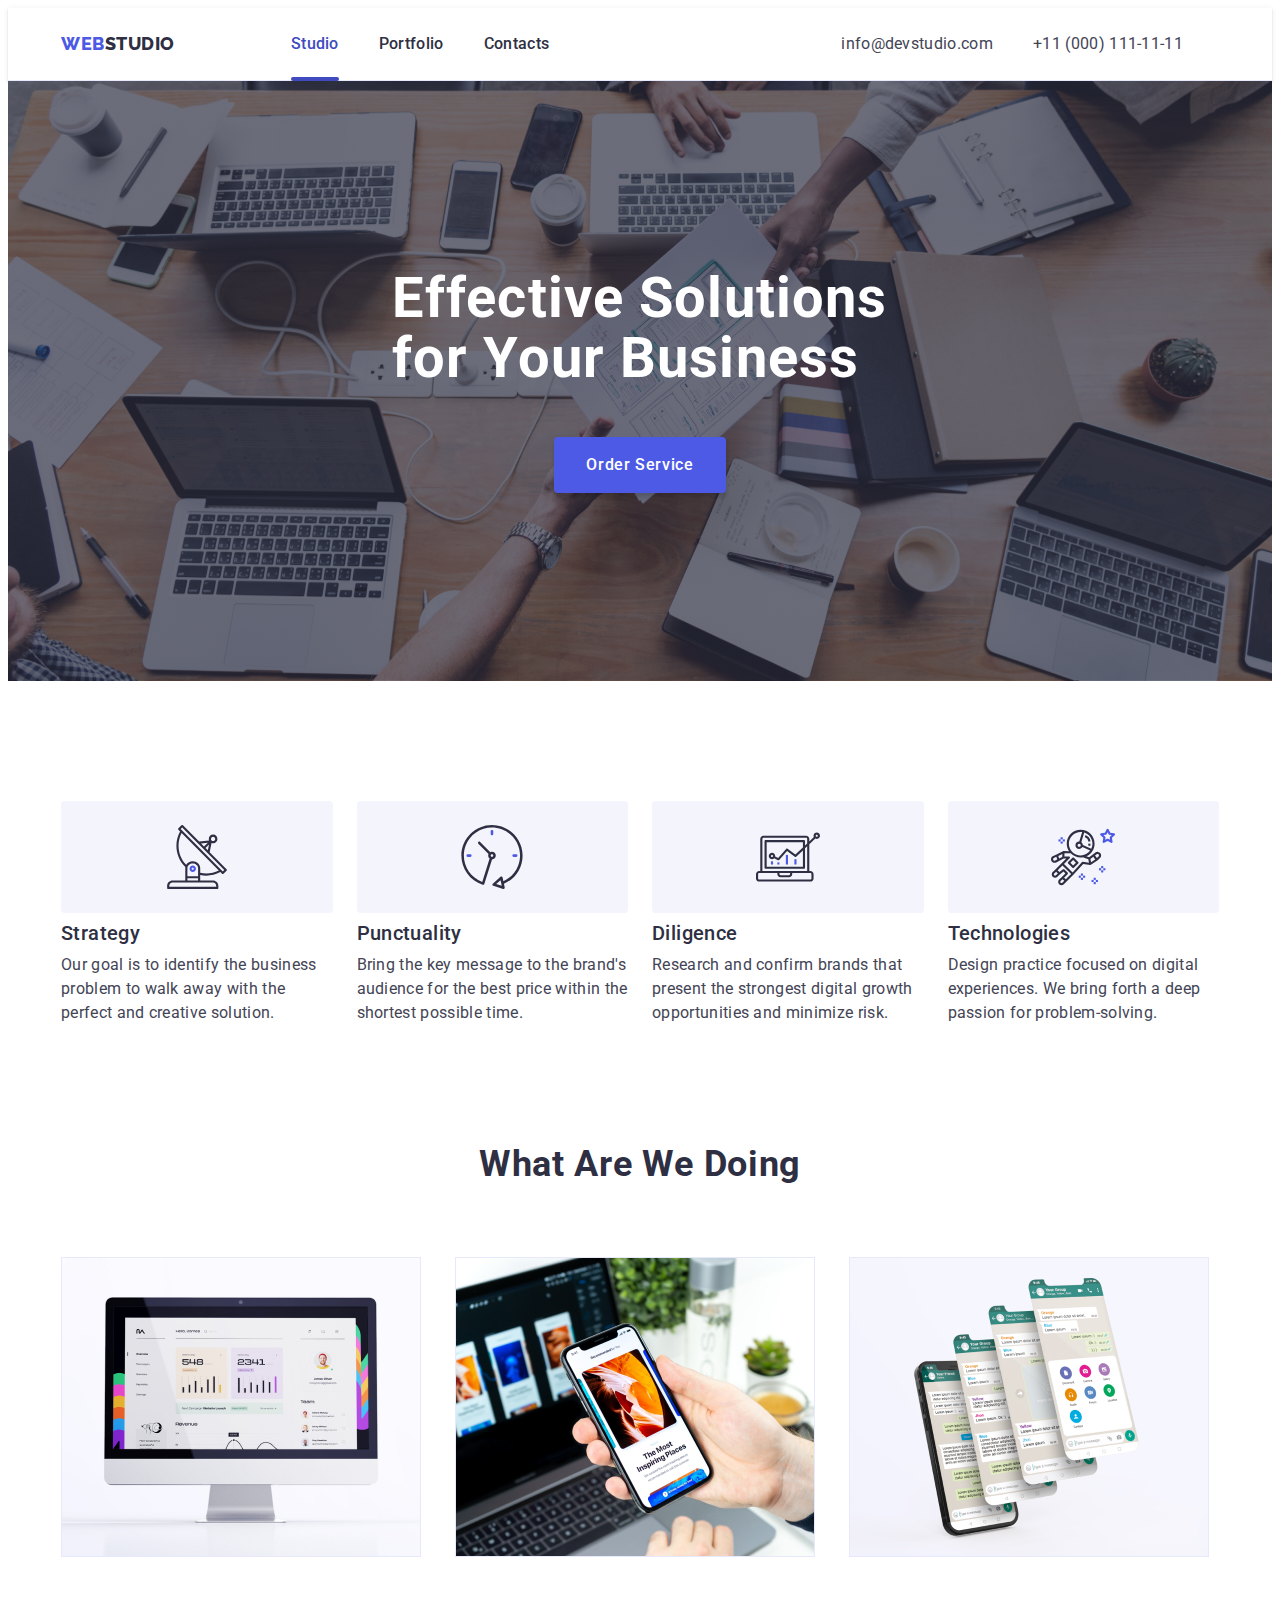
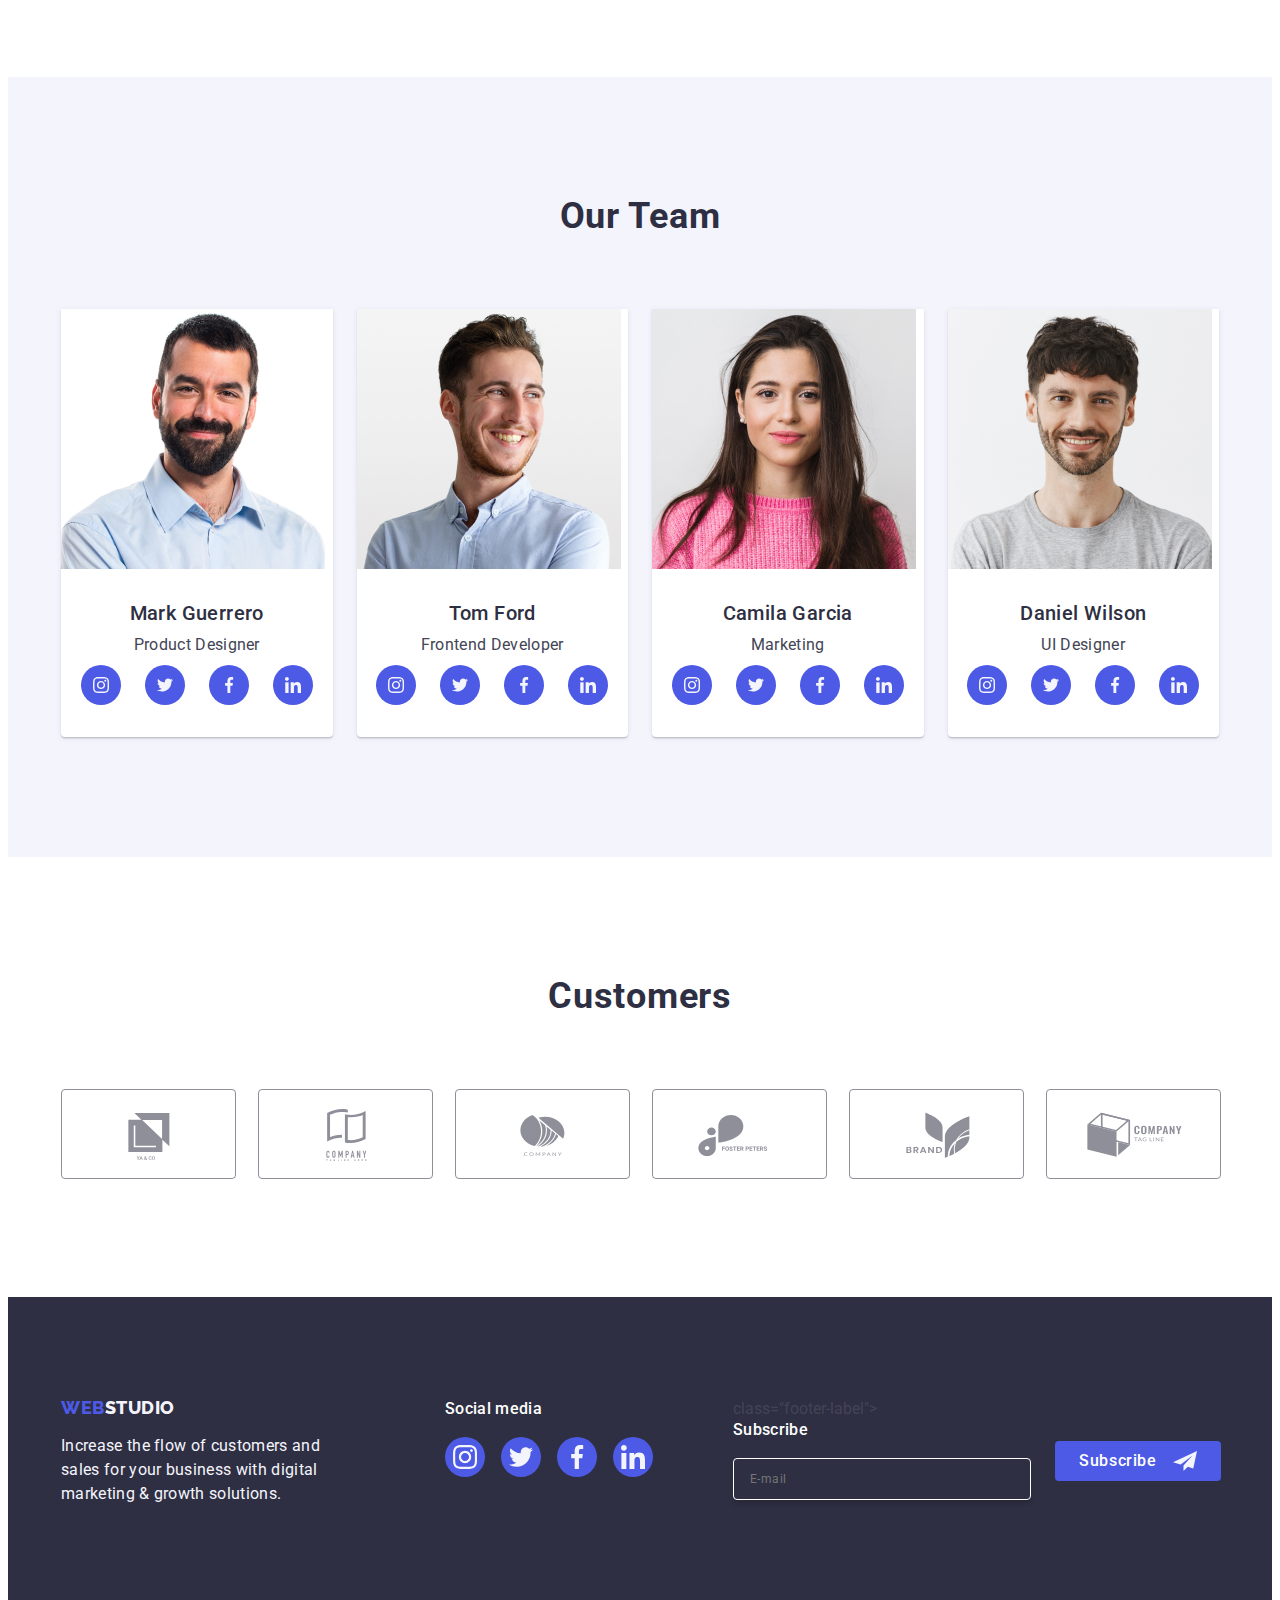
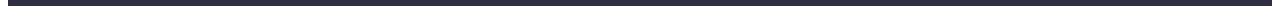
==== index.html @ 1c7cd657 "Update index.html" ====
<!DOCTYPE html>
<html lang="en">

<head>
    <meta charset="UTF-8">
    <meta name="viewport" content="width=device-width, initial-scale=1.0">
    <link rel="preconnect" href="https://fonts.googleapis.com">
    <link rel="preconnect" href="https://fonts.gstatic.com" crossorigin>
    <link
        href="https://fonts.googleapis.com/css2?family=Raleway:wght@800&family=Roboto:wght@400;500;700;900&display=swap"
        rel="stylesheet">
    <link rel="stylesheet" href="https://cdnjs.cloudflare.com/ajax/libs/modern-normalize/2.0.0/modern-normalize.min.css"
        integrity="sha512-4xo8blKMVCiXpTaLzQSLSw3KFOVPWhm/TRtuPVc4WG6kUgjH6J03IBuG7JZPkcWMxJ5huwaBpOpnwYElP/m6wg=="
        crossorigin="anonymous" referrerpolicy="no-referrer" />
    <link rel="stylesheet" href="./css/styles.css">
    <title>WebStudio</title>
</head>

<body>
    <!-- header -->
    <header class="header-border">
        <div class="container main-nav">
            <nav class="main-nav">
                <a href="./index.html" class="logo">Web<span class="span-logo-up">Studio</span>
                </a>
                <!-- list -->
                <ul class="nav-list">
                    <li class="link">
                        <a href="./index.html" class="nav-list-link current ">Studio</a>
                    </li>
                    <li class="link">
                        <a href="./portfolio.html" class="nav-list-link ">Portfolio</a>
                    </li>
                    <li class="link">
                        <a href="" class="nav-list-link ">Contacts</a>
                    </li>
                </ul>
            </nav>
            <address>
                <ul class="contacts-list">
                    <li class="contact">
                        <a href="mailto:info@devstudio.com" class="mail-phone link">info@devstudio.com</a>
                    </li>
                    <li class="contact">
                        <a href="tel:+110001111111" class="mail-phone link">+11 (000) 111-11-11</a>
                    </li>
                </ul>
            </address>
        </div>
    </header>

    <!-- main -->
    <main>
        <!-- Section1 -->
        <section class="section-one">
            <div class="container sec-eff">
                <h1 class="effective">
                    Effective Solutions
                    for Your Business
                </h1>
                <button data-modal-open type="button" class="button_or">Order Service</button>


            </div>
        </section>

        <!-- Section2 -->

        <section class="section features">
            <div class="container">
                <h2 class="visually-hidden">Section2</h2>

                <ul class="list section-list">
                    <li class="item">
                        <!-- Strategy -->
                        <div class="features-icon-container">
                            <svg class="features-icon" width="64" height="64">
                                <use href="./images/icons.svg#icon-antenna"></use>
                            </svg>
                        </div>
                        <h3 class="title">Strategy</h3>
                        <p class="text">Our goal is to identify the business problem to walk away with the perfect and
                            creative solution.
                        </p>
                    </li>
                    <!-- Punctuality -->
                    <li class="item">
                        <div class="features-icon-container">
                            <svg class="features-icon" width="64" height="64">
                                <use href="./images/icons.svg#icon-clock"></use>
                            </svg>
                        </div>
                        <h3 class="title">Punctuality</h3>
                        <p class="text">Bring the key message to the brand's audience for the best price within the
                            shortest
                            possible
                            time.
                        </p>
                    </li>
                    <!-- Diligence -->
                    <li class="item">
                        <div class="features-icon-container">
                            <svg class="features-icon" width="64" height="64">
                                <use href="./images/icons.svg#icon-diagram"></use>
                            </svg>
                        </div>
                        <h3 class="title">Diligence</h3>
                        <p class="text">Research and confirm brands that present the strongest digital growth
                            opportunities
                            and minimize
                            risk.
                        </p>
                    </li>
                    <!-- Technologies -->
                    <li class="item">
                        <div class="features-icon-container">
                            <svg class="features-icon" width="64" height="64">
                                <use href="./images/icons.svg#icon-astronaut"></use>
                            </svg>
                        </div>
                        <h3 class="title">Technologies</h3>
                        <p class="text">Design practice focused on digital experiences. We bring forth a deep passion
                            for
                            problem-solving.
                        </p>
                    </li>
                </ul>
            </div>
        </section>

        <!-- Section3 -->
        <section class="section what-doing">
            <div class="container">
                <h2 class="we-doing">What are we doing</h2>
                <ul class="list sec-three">
                    <li class="img-list">
                        <img src="./images/section2/laptop.jpg" alt="laptop" width="360">
                    </li>
                    <li class="img-list">
                        <img src="./images/section2/mobile-app.jpg" alt="mobile-app" width="360">
                    </li>
                    <li class="img-list">
                        <img src="./images/section2/mobile-style.jpg" alt="phone" width="360">
                    </li>
                </ul>
            </div>
        </section>

        <!-- Our Team -->
        <section class="our-team">
            <div class="container">
                <h2 class="we-doing">Our Team</h2>
                <!-- Mark card -->
                <ul class="list our">
                    <li class="floor">
                        <img src="./images/section3/Mark.jpg" alt="Mark" width="264">
                        <div class="card-content">
                            <h3 class="title">Mark Guerrero</h3>
                            <p class="text">Product Designer</p>
                            <ul class="section-team-svg">
                                <li class="section-team-items">
                                    <a href="" class="section-team-link">
                                        <svg class="section-team-icon" width="16" height="16">
                                            <use href="./images/icons.svg#icon-instagram"></use>
                                        </svg>
                                    </a>

                                </li>
                                <li class="section-team-items">
                                    <a href="" class="section-team-link">
                                        <svg class="section-team-icon" width="16" height="16">
                                            <use href="./images/icons.svg#icon-twitter"></use>
                                        </svg>
                                    </a>
                                </li>
                                <li class="section-team-items">
                                    <a href="" class="section-team-link">
                                        <svg class="section-team-icon" width="16" height="16">
                                            <use href="./images/icons.svg#icon-facebook"></use>
                                        </svg>
                                    </a>
                                </li>
                                <li class="section-team-items">
                                    <a href="" class="section-team-link">
                                        <svg class="section-team-icon" width="16" height="16">
                                            <use href="./images/icons.svg#icon-linkedin"></use>
                                        </svg>
                                    </a>
                                </li>
                            </ul>
                        </div>
                    </li>
                    <!-- Tom card -->
                    <li class="floor">
                        <img src="./images/section3/Tom.jpg" alt="Tom" width="264">
                        <div class="card-content">
                            <h3 class="title">Tom Ford</h3>
                            <p class="text">Frontend Developer</p>
                            <ul class="section-team-svg">
                                <li class="section-team-items">
                                    <a href="" class="section-team-link">
                                        <svg class="section-team-icon" width="16" height="16">
                                            <use href="./images/icons.svg#icon-instagram"></use>
                                        </svg></a>
                                </li>
                                <li class="section-team-items">
                                    <a href="" class="section-team-link">
                                        <svg class="section-team-icon" width="16" height="16">
                                            <use href="./images/icons.svg#icon-twitter"></use>
                                        </svg></a>
                                </li>
                                <li class="section-team-items">
                                    <a href="" class="section-team-link">
                                        <svg class="section-team-icon" width="16" height="16">
                                            <use href="./images/icons.svg#icon-facebook"></use>
                                        </svg></a>
                                </li>
                                <li class="section-team-items">
                                    <a href="" class="section-team-link">
                                        <svg class="section-team-icon" width="16" height="16">
                                            <use href="./images/icons.svg#icon-linkedin"></use>
                                        </svg></a>
                                </li>
                            </ul>
                        </div>
                    </li>
                    <!-- Camila card -->
                    <li class="floor">
                        <img src="./images/section3/Camila.jpg" alt="Camila" width="264">
                        <div class="card-content">
                            <h3 class="title">Camila Garcia</h3>
                            <p class="text">Marketing</p>
                            <ul class="section-team-svg">
                                <li class="section-team-items">
                                    <a href="" class="section-team-link">
                                        <svg class="section-team-icon" width="16" height="16">
                                            <use href="./images/icons.svg#icon-instagram"></use>
                                        </svg></a>
                                </li>
                                <li class="section-team-items">
                                    <a href="" class="section-team-link">
                                        <svg class="section-team-icon" width="16" height="16">
                                            <use href="./images/icons.svg#icon-twitter"></use>
                                        </svg></a>
                                </li>
                                <li class="section-team-items">
                                    <a href="" class="section-team-link">
                                        <svg class="section-team-icon" width="16" height="16">
                                            <use href="./images/icons.svg#icon-facebook"></use>
                                        </svg></a>
                                </li>
                                <li class="section-team-items">
                                    <a href="" class="section-team-link">
                                        <svg class="section-team-icon" width="16" height="16">
                                            <use href="./images/icons.svg#icon-linkedin"></use>
                                        </svg></a>
                                </li>
                            </ul>
                        </div>
                    </li>
                    <!-- Daniel card -->
                    <li class="floor">
                        <img src="./images/section3/Daniel.jpg" alt="Daniel" width="264">
                        <div class="card-content">
                            <h3 class="title">Daniel Wilson</h3>
                            <p class="text">UI Designer</p>
                            <ul class="section-team-svg">
                                <li class="section-team-items">
                                    <a href="" class="section-team-link">
                                        <svg class="section-team-icon" width="16" height="16">
                                            <use href="./images/icons.svg#icon-instagram"></use>
                                        </svg></a>
                                </li>
                                <li class="section-team-items">
                                    <a href="" class="section-team-link">
                                        <svg class="section-team-icon" width="16" height="16">
                                            <use href="./images/icons.svg#icon-twitter"></use>
                                        </svg></a>
                                </li>
                                <li class="section-team-items">
                                    <a href="" class="section-team-link">
                                        <svg class="section-team-icon" width="16" height="16">
                                            <use href="./images/icons.svg#icon-facebook"></use>
                                        </svg></a>
                                </li>
                                <li class="section-team-items">
                                    <a href="" class="section-team-link">
                                        <svg class="section-team-icon" width="16" height="16">
                                            <use href="./images/icons.svg#icon-linkedin"></use>
                                        </svg></a>
                                </li>
                            </ul>
                        </div>
                    </li>
                </ul>

            </div>
        </section>

        <!-- Customers -->
        <section class="customers">
            <div class="container custome">
                <h2 class="title-customers">Customers</h2>
                <ul class="customers-list">
                    <li class="customers-item">
                        <a href="" class="customers-link">
                            <svg class="customers-icon" width="104" height="56">
                                <use href="./images/icons.svg#icon-logo"></use>
                            </svg></a>
                    </li>
                    <li class="customers-item">
                        <a href="" class="customers-link">
                            <svg class="customers-icon" width="104" height="56">
                                <use href="./images/icons.svg#icon-logo-2"></use>
                            </svg></a>
                    </li>
                    <li class="customers-item">
                        <a href="" class="customers-link">
                            <svg class="customers-icon" width="104" height="56">
                                <use href="./images/icons.svg#icon-logo-3"></use>
                            </svg></a>
                    </li>
                    <li class="customers-item">
                        <a href="" class="customers-link">
                            <svg class="customers-icon" width="104" height="56">
                                <use href="./images/icons.svg#icon-logo-4"></use>
                            </svg></a>
                    </li>
                    <li class="customers-item">
                        <a href="" class="customers-link">
                            <svg class="customers-icon" width="104" height="56">
                                <use href="./images/icons.svg#icon-logo-5"></use>
                            </svg></a>
                    </li>
                    <li class="customers-item">
                        <a href="" class="customers-link">
                            <svg class="customers-icon" width="104" height="56">
                                <use href="./images/icons.svg#icon-logo-6"></use>
                            </svg></a>
                    </li>
                </ul>
            </div>

        </section>

    </main>

    <!-- Footer -->
    <footer class="footer-side">
        <div class="footer-container container">
            <div class="footer-list">
                <a href="./index.html" class="logo foot">Web<span class="span-logo-down">Studio</span>
                </a>
                <p class="down">Increase the flow of customers and sales for your business with digital marketing &
                    growth
                    solutions.</p>
            </div>


            <div class="social-media">
                <p class="footer-media-p">Social media</p>
                <ul class="section-media-svg">
                    <li class="section-team-items">
                        <a href="" class="section-team-link footr">
                            <svg class="section-team-icon" width="24" height="24">
                                <use href="./images/icons.svg#icon-instagram"></use>
                            </svg>
                        </a>

                    </li>
                    <li class="section-team-items">
                        <a href="" class="section-team-link footr">
                            <svg class="section-team-icon" width="24" height="24">
                                <use href="./images/icons.svg#icon-twitter"></use>
                            </svg>
                        </a>
                    </li>
                    <li class="section-team-items">
                        <a href="" class="section-team-link footr">
                            <svg class="section-team-icon" width="24" height="24">
                                <use href="./images/icons.svg#icon-facebook"></use>
                            </svg>
                        </a>
                    </li>
                    <li class="section-team-items">
                        <a href="" class="section-team-link footr">
                            <svg class="section-team-icon" width="24" height="24">
                                <use href="./images/icons.svg#icon-linkedin"></use>
                            </svg>
                        </a>
                    </li>
                </ul>

            </div>
            <div>
                <form class="footer-form">
                    <div> class="footer-label">
                        <p class="footer-media-p">Subscribe</p>
                        <input class="footer-input" type="text" name="subscribe" placeholder="E-mail" />
                    </div>
                    <button class="button-sub" type="submit">Subscribe
                        <svg class="section-team-icon" width="24" height="24">
                            <use href="./images/icons.svg#icon-telegram"></use>
                        </svg>
                    </button>
                </form>
            </div>
        </div>
    </footer>
    <!-- modal window -->
    <div class="backdrop is-hidden modal" data-modal>

       
            <button type="button" class="modal-close-btn" data-modal-close>
                <svg class="close-icon" width="8" height="8">
                    <use href="./images/icons.svg#icon-close-black"></use>
                </svg>
            </button>
            <p class="modal-title">Leave your contacts and we will call you back</p>
            <form>
                <!-- name row -->
                <div class="modal-label">
                    <label for="user-name" class="modal-text">Name</label>
                    <div class="modal-row">
                        <input id="user-name" type="text" name="user-name" class="form-input" />
                        <svg class="modal-svg" width="18" height="24">
                            <use href="./images/icons.svg#icon-person-black"></use>
                        </svg>
                    </div>
                </div>
<!-- phone row -->
                <div class="modal-label">
                    <label for="user-name" class="modal-text">Phone</label>
                    <div class="modal-row">
                        <input type="text" name="user-name" class="form-input" />
                        <svg class="modal-svg" width="18" height="24">
                            <use href="./images/icons.svg#icon-phone-black"></use>
                        </svg>
                    </div>
                </div>
<!-- email row -->
                <div class="modal-label">
                    <label for="user-name" class="modal-text">Email</label>
                    <div class="modal-row">
                        <input type="text" name="user-name" class="form-input" />
                        <svg class="modal-svg" width="18" height="24">
                            <use href="./images/icons.svg#icon-email-black"></use>
                        </svg>
                    </div>
                </div>
<!-- textarea -->
                <div class="modal-label-textare">
                    <label for="user-comment" class="modal-text">Comments</label>
                    <textarea id="user-comment" class="textarea-form " name="user-comment" rows="6"
                        placeholder="Text input"></textarea>
                </div>
<!-- checkbox -->
                <div class="form-checkbox">
                    <input type="checkbox" class="visually-hidden" name="user-privacy" value="true"
                        id="user-privacy">
                    <label for="user-privacy" class="form-label">
                        I accept the terms and conditions of the
                        <span class="modal-licence-accent">
                            <svg class="modal-svg-check" width="10" height="8">
                                <use href="./images/icons.svg#icon-checkbox"></use>
                            </svg>
                        </span>
                        <a href="" class="privacy-link">Privacy Policy</a>
                    </label>
                </div>
                <button type="submit" class="button_or modal-send">Send</button>
            </form>

            <!-- here was /form -->

        
    </div>

    <script src="./js/modal.js"></script>
</body>

</html>
---- css/styles.css ----
:root {
  --navyblue: #2e2f42;
  --slate: #434455;
  --ocean: #404bbf;
  --iris: #4d5ae5;
  --white: #ffffff;
  --cloud: #f4f4fd;
  --border: #e7e9fc;
  --link: #8e8f99;
  --dairy: #fcfcfc;
}

h1,
h2,
h3,
h4,
h5,
h6,
p {
  margin: 0;
}

ul {
  list-style-type: none;
  margin: 0;
  padding: 0;
}

.visually-hidden {
  position: absolute;
  width: 1px;
  height: 1px;
  margin: -1px;
  border: 0;
  padding: 0;
  white-space: nowrap;
  clip-path: inset(100%);
  clip: rect(0 0 0 0);
  overflow: hidden;
}
img {
  display: block;
  max-width: 100%;
  height: auto;
}

.container {
  max-width: 1158px;
  margin: 0 auto;
  padding: 0 15px;
}

body {
  font-family: 'Roboto', sans-serif;
  color: #2e2f42;
  color: #434455;
  background-color: var(--white);
}

/* header */
.header-border {
  border-bottom: 1px solid #e7e9fc;
  box-shadow: 0px 2px 1px rgba(46, 47, 66, 0.08), 0px 1px 1px rgba(46, 47, 66, 0.16),
    0px 1px 6px rgba(46, 47, 66, 0.08);
}
.main-nav {
  display: flex;
  align-items: center;
  gap: 40px;
}
/* Logo */
.logo {
  font-family: 'Raleway', sans-serif;
  font-weight: 800;
  font-size: 18px;
  line-height: 1.17;
  letter-spacing: 0.03em;
  text-transform: uppercase;
  color: var(--iris, #4d5ae5);
  text-decoration: none;
  margin-right: 76px;
  transition: color 250ms cubic-bezier(0.4, 0, 0.2, 1);
}
.span-logo-up {
  color: var(--navyblue);
}

/* header navigation */
.nav-list-link-current {
  color: var(--ocean);
}
.current {
  position: relative;
  color: var(--ocean);
  transition: color 250ms cubic-bezier(0.4, 0, 0.2, 1);
}
.current::after {
  position: absolute;
  display: block;
  width: 100%;
  height: 4px;
  content: '';
  background-color: var(--ocean);
  margin-top: 20px;
  bottom: -1px;
  border-radius: 2px;
}
.nav-list {
  display: flex;
  gap: 40px;
  margin-right: 0;
}
.list {
  list-style: none;
}
.link {
  text-decoration: none;
}
.nav-list-link {
  display: block;
  color: var(--navyblue);
  padding-top: 24px;
  padding-bottom: 24px;
  font-weight: 500;
  font-size: 16px;
  line-height: 1.5;
  letter-spacing: 0.02em;
  text-decoration: none;
}
.nav-list-link::before {
  background-color: var(--ocean);
}
.nav-list-link:hover,
.nav-list-link:focus {
  color: var(--ocean);
}
.nav-list-link.current {
  color: var(--ocean);
}
/* header contacts */

.contacts-list {
  font-style: normal;
  display: flex;
  gap: 40px;
  margin-left: 252px;
}

.mail-phone {
  display: block;
  padding: 24px 0;
  font-size: 16px;
  line-height: 1.5;
  letter-spacing: 0.02em;
  color: var(--slate);
  text-decoration: none;
  transition: color 250ms cubic-bezier(0.4, 0, 0.2, 1);
}

.mail-phone:hover,
.mail-phone:focus {
  color: var(--ocean);
}

/* section 1 */
.section-one {
  background-color: var(--navyblue);
  background-image: linear-gradient(rgba(46, 47, 66, 0.7), rgba(46, 47, 66, 0.7)),
    url(../images/background-image.jpg);
  background-size: cover;
  padding: 188px 0;
  max-width: 1440px;
  background-repeat: no-repeat;
  background-position: center;
  margin: 0 auto;
}

.effective {
  font-size: 56px;
  line-height: 1.07;
  letter-spacing: 0.02em;
  color: var(--white);
  max-width: 496px;
  margin: 0 auto 48px;
}
.button_or {
  background-color: #4d5ae5;
  font-family: 'Roboto', sans-serif;
  font-weight: 500;
  font-size: 16px;
  line-height: 1.5;
  letter-spacing: 0.04em;
  color: #ffffff;
  cursor: pointer;
  display: block;
  padding: 16px 32px;
  margin: 0 auto;
  align-items: flex-start;
  gap: 10px;
  min-width: 169px;
  height: 56px;
  border: none;
  text-align: center;
  border-radius: 4px;
  background: var(--iris, #4d5ae5);
  box-shadow: 0px 4px 4px 0px rgba(0, 0, 0, 0.15);
  transition: background-color 250ms cubic-bezier(0.4, 0, 0.2, 1);
}
.button_or:hover,
.button_or:focus {
  background-color: #404bbf;
}

/* section 2 */
.features-icon-container {
  display: flex;
  align-items: center;
  justify-content: center;
  height: 112px;
  background-color: #f4f4fd;
  border-radius: 4px;
  margin-bottom: 8px;
}
.section.features {
  padding: 120px 0;
}

.section-list {
  display: flex;
}

.section-list .item {
  width: calc((100% - 72px) / 4);
}

.section-list .item:not(:last-child) {
  margin-right: 24px;
}

.title {
  margin-bottom: 8px;

  color: var(--navyblue);
  font-size: 20px;
  font-weight: 500;
  line-height: 1.2;
  letter-spacing: 0.02em;
}

.text {
  color: var(--slate);
  font-size: 16px;
  line-height: 1.5;
  letter-spacing: 0.02em;
}

/* section 3 */
.what-doing {
  padding-bottom: 120px;
}

.we-doing {
  font-size: 36px;
  line-height: 1.11;
  text-align: center;
  letter-spacing: 0.02em;
  text-transform: capitalize;
  color: var(--navyblue);
  margin-bottom: 72px;
}

.sec-three {
  display: flex;
  gap: 24px;
}

.img-list {
  display: inline-flex;
  flex-direction: column;
  align-items: flex-start;
  width: calc((100% - 48px) / 3);
}

/* section 4 */
.our-team {
  background: var(--cloud, #f4f4fd);
  padding: 120px 0;
}
.card-content {
  padding: 32px 0;
}
.card-content .title {
  text-align: center;
}
.card-content .text {
  text-align: center;
}

.floor {
  width: calc((100% - 72px) / 4);
  border-radius: 0px 0px 4px 4px;
  background: var(--white, #fff);
  box-shadow: 0px 2px 1px 0px rgba(46, 47, 66, 0.08), 0px 1px 1px 0px rgba(46, 47, 66, 0.16),
    0px 1px 6px 0px rgba(46, 47, 66, 0.08);
}

.our {
  display: flex;
  gap: 24px;
}

.section-team-svg {
  display: flex;
  justify-content: center;
  gap: 24px;
  margin-top: 8px;
}
.section-team-items {
  width: 40px;
  height: 40px;
}
.section-team-link {
  width: 100%;
  height: 100%;
  background-color: var(--iris);
  border-radius: 50%;
  display: flex;
  align-items: center;
  justify-content: center;
  transition: background-color 250ms cubic-bezier(0.4, 0, 0.2, 1);
}
.section-team-link:hover,
.section-team-link:focus {
  background-color: var(--ocean);
}
.section-team-icon {
  fill: var(--cloud);
}

/* Customers */

.customers {
  padding: 120px 0;
}

.title-customers {
  font-size: 36px;
  line-height: 1.11;
  text-align: center;
  letter-spacing: 0.02em;
  text-transform: capitalize;
  color: var(--navyblue);
  margin-bottom: 72px;
}

.customers-list {
  display: flex;
  gap: 24px;
}

.customers-item {
  width: calc((100% - 120px) / 6);
  height: 88px;
}

.customers-icon {
  fill: currentColor;
}
.customers-link {
  width: 100%;
  height: 100%;
  border: 1px solid #8e8f99;
  border-radius: 4px;
  display: flex;
  align-items: center;
  justify-content: center;
  color: var(--link);
  transition: border-color 250ms cubic-bezier(0.4, 0, 0.2, 1),
    color 250ms cubic-bezier(0.4, 0, 0.2, 1);
}
.customers-link:hover,
.customers-link:focus {
  border-color: var(--ocean);
  color: var(--ocean);
}

/* footer */
.footer-side {
  display: flex;
  background-color: var(--navyblue);
  padding: 100px 0;
}
.footer-list {
  margin-right: 120px;
}
.footer-container {
  display: flex;
  align-items: baseline;
  max-width: 1158px;
  margin: 0 auto;
  padding: 0 15px;
}
.logo.foot {
  display: inline-block;
  margin-bottom: 16px;
}
.span-logo-down {
  color: var(--cloud);
}
.down {
  width: 264px;
  color: var(--cloud);
  line-height: 1.5;
  letter-spacing: 0.02em;
}
.text-media {
  width: 264px;
  color: var(--cloud);
  line-height: 1.5;
  letter-spacing: 0.02em;
  display: flex;
}
.footer-media-p {
  font-weight: 500;
  font-size: 16px;
  line-height: 1.5;
  letter-spacing: 0.02em;
  color: var(--white);
  margin-bottom: 16px;
}

.section-media-svg {
  display: flex;
  gap: 16px;
}
.section-team-link.footr:hover,
.section-team-link.footr:focus {
  background-color: #31d0aa;
}
/* Footer form */
.footer-form {
  display: flex;
  margin-left: 80px;
}
.footer-label {
  display: flex;
  flex-direction: column;
}
.button-sub {
  display: flex;
  padding: 8px 24px;
  align-items: center;
  color: var(--white, #fff);
  text-align: center;
  font-family: Roboto;
  font-size: 16px;
  font-weight: 500;
  line-height: 24px; /* 150% */
  letter-spacing: 0.64px;
  border-radius: 4px;
  background: var(--iris, #4d5ae5);
  gap: 16px;
  height: max-content;
  border: none;
  margin-left: 24px;
  margin-top: 42px;
  cursor: pointer;
}

.footer-input {
  background-color: var(--navyblue);
  outline: none;
  padding: 8px 16px;
  color: var(--white, #fff);
  font-family: Roboto;
  font-size: 12px;
  font-style: normal;
  font-weight: 400;
  line-height: 24px; /* 200% */
  letter-spacing: 0.48px;
  border-radius: 4px;
  border: 1px solid var(--white, #fff);
  box-shadow: 0px 4px 4px 0px rgba(0, 0, 0, 0.15);
  width: 264px;
}

/* porfolio */
/* main */
.tabble {
  padding-top: 96px;
  padding-bottom: 120px;
}
.list.tabb-but {
  display: flex;
  justify-content: center;
  gap: 24px;
  margin-bottom: 72px;
}
.button-all {
  font-family: 'Roboto', sans-serif;
  font-weight: 500;
  font-size: 16px;
  line-height: 1.5;
  letter-spacing: 0.04em;
  color: var(--iris);
  background-color: var(--cloud);
  cursor: pointer;
  padding: 12px 24px;
  border: 1px solid #e7e9fc;
  border-radius: 4px;
  transition: color 250ms cubic-bezier(0.4, 0, 0.2, 1),
    background-color 250ms cubic-bezier(0.4, 0, 0.2, 1),
    border-color 250ms cubic-bezier(0.4, 0, 0.2, 1), box-shadow 250ms cubic-bezier(0.4, 0, 0.2, 1);
}
.button-all:hover,
.button-all:focus {
  color: var(--white);
  background-color: var(--ocean);
  border: 1px solid transparent;
  box-shadow: 0px 3px 1px rgba(0, 0, 0, 0.1), 0px 2px 1px rgba(0, 0, 0, 0.08),
    0px 2px 2px rgba(0, 0, 0, 0.12);
}
.link.link-portfolio {
  display: block;
  transition: box-shadow 250ms cubic-bezier(0.4, 0, 0.2, 1);
}
.link-portfolio:hover,
.link-portfolio:focus {
  box-shadow: 0px 1px 6px rgba(46, 47, 66, 0.08), 0px 1px 1px rgba(46, 47, 66, 0.16),
    0px 2px 1px rgba(46, 47, 66, 0.08);
  transform: translateY(0%);
}
.list.tabl-card {
  display: flex;
  flex-wrap: wrap;
  column-gap: 24px;
  row-gap: 48px;
}

.li-card {
  width: calc((100% - 48px) / 3);
}
.visual-box {
  position: relative;
  overflow: hidden;
}
.hidden-box {
  position: absolute;
  top: 0;
  left: 0;
  width: 100%;
  height: 100%;
  background-color: #4d5ae5;
  font-size: 16px;
  line-height: 1.5;
  letter-spacing: 0.02em;
  padding: 40px 32px;
  color: var(--cloud);
  transform: translatey(100%);
  transition: transform 250ms cubic-bezier(0.4, 0, 0.2, 1);
}

.hiddens-text:hover {
  transform: translatey(0);
}
.visual-box:hover .hidden-box {
  transform: translatey(0);
}
.ins-inf {
  padding: 32px 16px;
  border: 1px solid #e7e9fc;
  border-top: none;
}

/* Modal */

/* Modal Form */
.modal-title {
  color: var(--navyblue, #2e2f42);
  text-align: center;
  font-family: Roboto;
  font-size: 16px;
  font-weight: 500;
  line-height: 1.5; /* 150% */
  letter-spacing: 0.02em;
  margin-bottom: 16px;
}
.modal-label {
  margin-bottom: 8px;
}
.modal-text {
  display: block;
  color: var(--lightslate, #8e8f99);
  font-family: Roboto;
  font-size: 12px;
  font-weight: 400;
  line-height: 1.17; /* 116.667% */
  letter-spacing: 0.04em;
  margin-bottom: 4px;
}
.modal-row {
  position: relative;
}

.form-input {
  width: 100%;
  height: 40px;
  border: 1px solid rgba(46, 47, 66, 0.4);
  border-radius: 4px;
  background-color: transparent;
  padding-left: 38px;
  outline: transparent;
  transition: border-color 250ms cubic-bezier(0.4, 0, 0.2, 1);
}

.form-input:focus {
  outline: none;
  border-color: #4d5ae5;
}
.modal-svg {
  position: absolute;
  left: 16px;
  top: 50%;
  transform: translateY(-50%);
  transition: fill 250ms cubic-bezier(0.4, 0, 0.2, 1);
  fill: currentColor;
}
.modal-svg:focus {
  fill: #4d5ae5;
}

.modal-label-textare {
  margin-bottom: 16px;
}

.textarea-form {
  width: 100%;
  height: 120px;
  font-size: 12px;
  line-height: 1.17;
  letter-spacing: 0.04em;
  color: rgba(46, 47, 66, 0.4);
  border: 1px solid rgba(46, 47, 66, 0.4);
  border-radius: 4px;
  background-color: transparent;
  padding: 8px 16px;
  outline: transparent;
  resize: none;
  transition: border-color 250ms cubic-bezier(0.4, 0, 0.2, 1);
}
.textarea-form:focus {
  border-color: #4d5ae5;
}

.form-checkbox {
  margin-bottom: 24px;
}
.form-label {
  font-size: 12px;
  line-height: 1.17;
  letter-spacing: 0.04em;
  color: var(--link);
}
.modal-svg-check {

}

.modal-licence-accent {
  width: 16px;
  height: 16px;
  border: 1px solid rgba(46, 47, 66, 0.4);
  border-radius: 2px;
  transition: background-color 250ms cubic-bezier(0.4, 0, 0.2, 1),
    border 250ms cubic-bezier(0.4, 0, 0.2, 1), fill 250ms cubic-bezier(0.4, 0, 0.2, 1);
  display: inline-flex;
  align-items: center;
  justify-content: center;
  fill: transparent;
}
.form-input.checkbox:checked .modal-licence-accent {
  background-color: var(--ocean);
  border: none;
  fill: var(--cloud);
}
.privacy-link {
  color: var(--iris);
}

/* Modal from hw4 */
.backdrop {
  position: fixed;
  width: 100%;
  height: 100%;
  background-color: rgba(46, 47, 66, 0.4);
  top: 0;
  transition: opacity 250ms cubic-bezier(0.4, 0, 0.2, 1),
    visibility 250ms cubic-bezier(0.4, 0, 0.2, 1);
}

.modal {
  position: absolute;
  top: 50%;
  left: 50%;
  transform: translate(-50%, -50%) scale(1);
  width: 408px;
  min-height: 584px;
  background-color: var(--dairy);
  border-radius: 4px;
  box-shadow: 0px 2px 1px 0px rgba(0, 0, 0, 0.2), 0px 1px 3px 0px rgba(0, 0, 0, 0.12),
    0px 1px 1px 0px rgba(0, 0, 0, 0.14);
  transition: transform 250ms cubic-bezier(0.4, 0, 0.2, 1);
  padding: 72px 24px 24px 24px;
}

.close-icon {
  fill: var(--navyblue);
  transition: fill 250ms cubic-bezier(0.4, 0, 0.2, 1);
}

.modal-close-btn {
  display: flex;
  fill: var(--border);
  background-color: var(--border);
  width: 24px;
  height: 24px;
  border-radius: 50%;
  align-items: center;
  justify-content: center;
  position: absolute;
  top: 24px;
  right: 24px;
  transition: transform 250ms;
  border: 1px solid rgba(0, 0, 0, 0.1);
  padding: 0;
  cursor: pointer;
  transition: background-color 250ms cubic-bezier(0.4, 0, 0.2, 1),
    border 250ms cubic-bezier(0.4, 0, 0.2, 1);
}

.modal-close-btn:hover {
  background-color: var(--ocean);
  border: none;
}
.modal-close-btn:focus {
  background-color: var(--ocean);
  border: none;
}

.is-hidden {
  opacity: 0;
  visibility: hidden;
  pointer-events: none;
}

.backdrop.is-hidden .modal {
  transform: translate(-50%, -50%) scale(0);
}

.modal-close-btn:hover .close-icon {
  fill: var(--white);
}
.modal-close-btn:focus .close-icon {
  fill: var(--white);
}
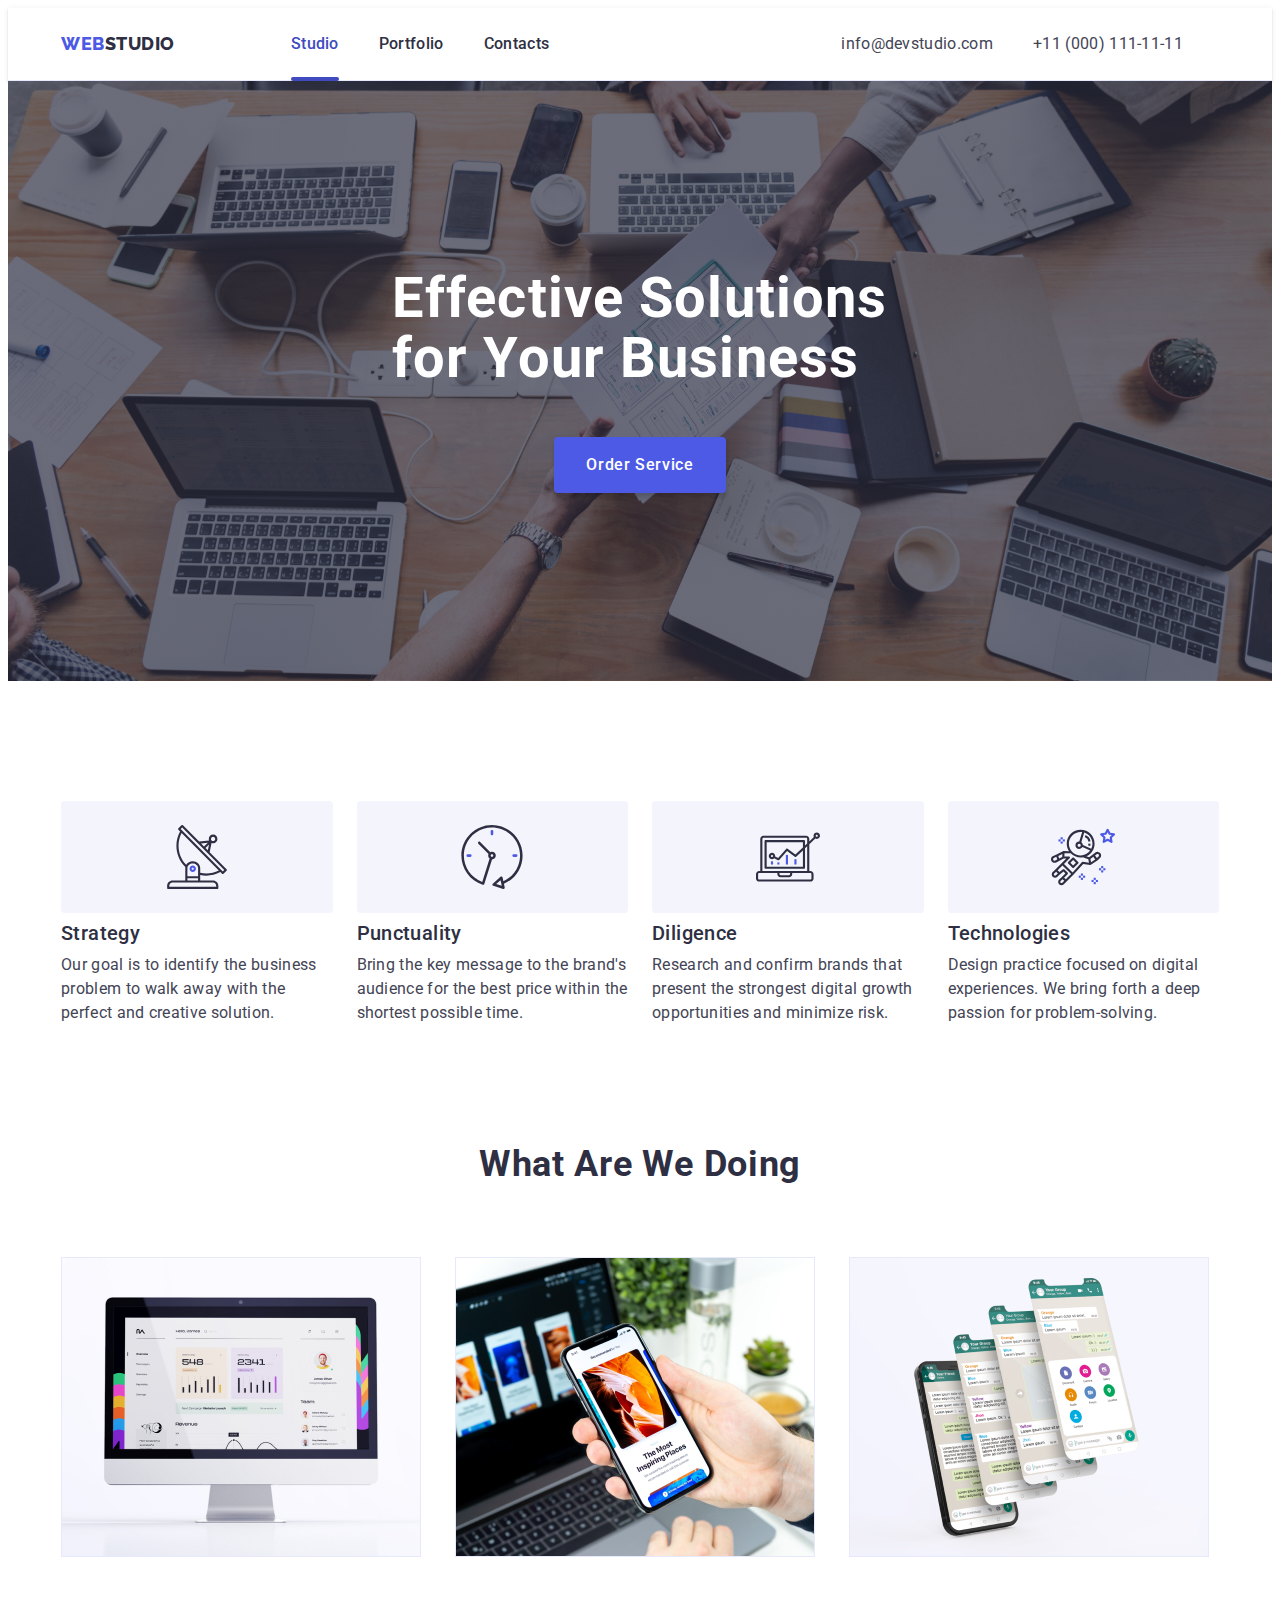
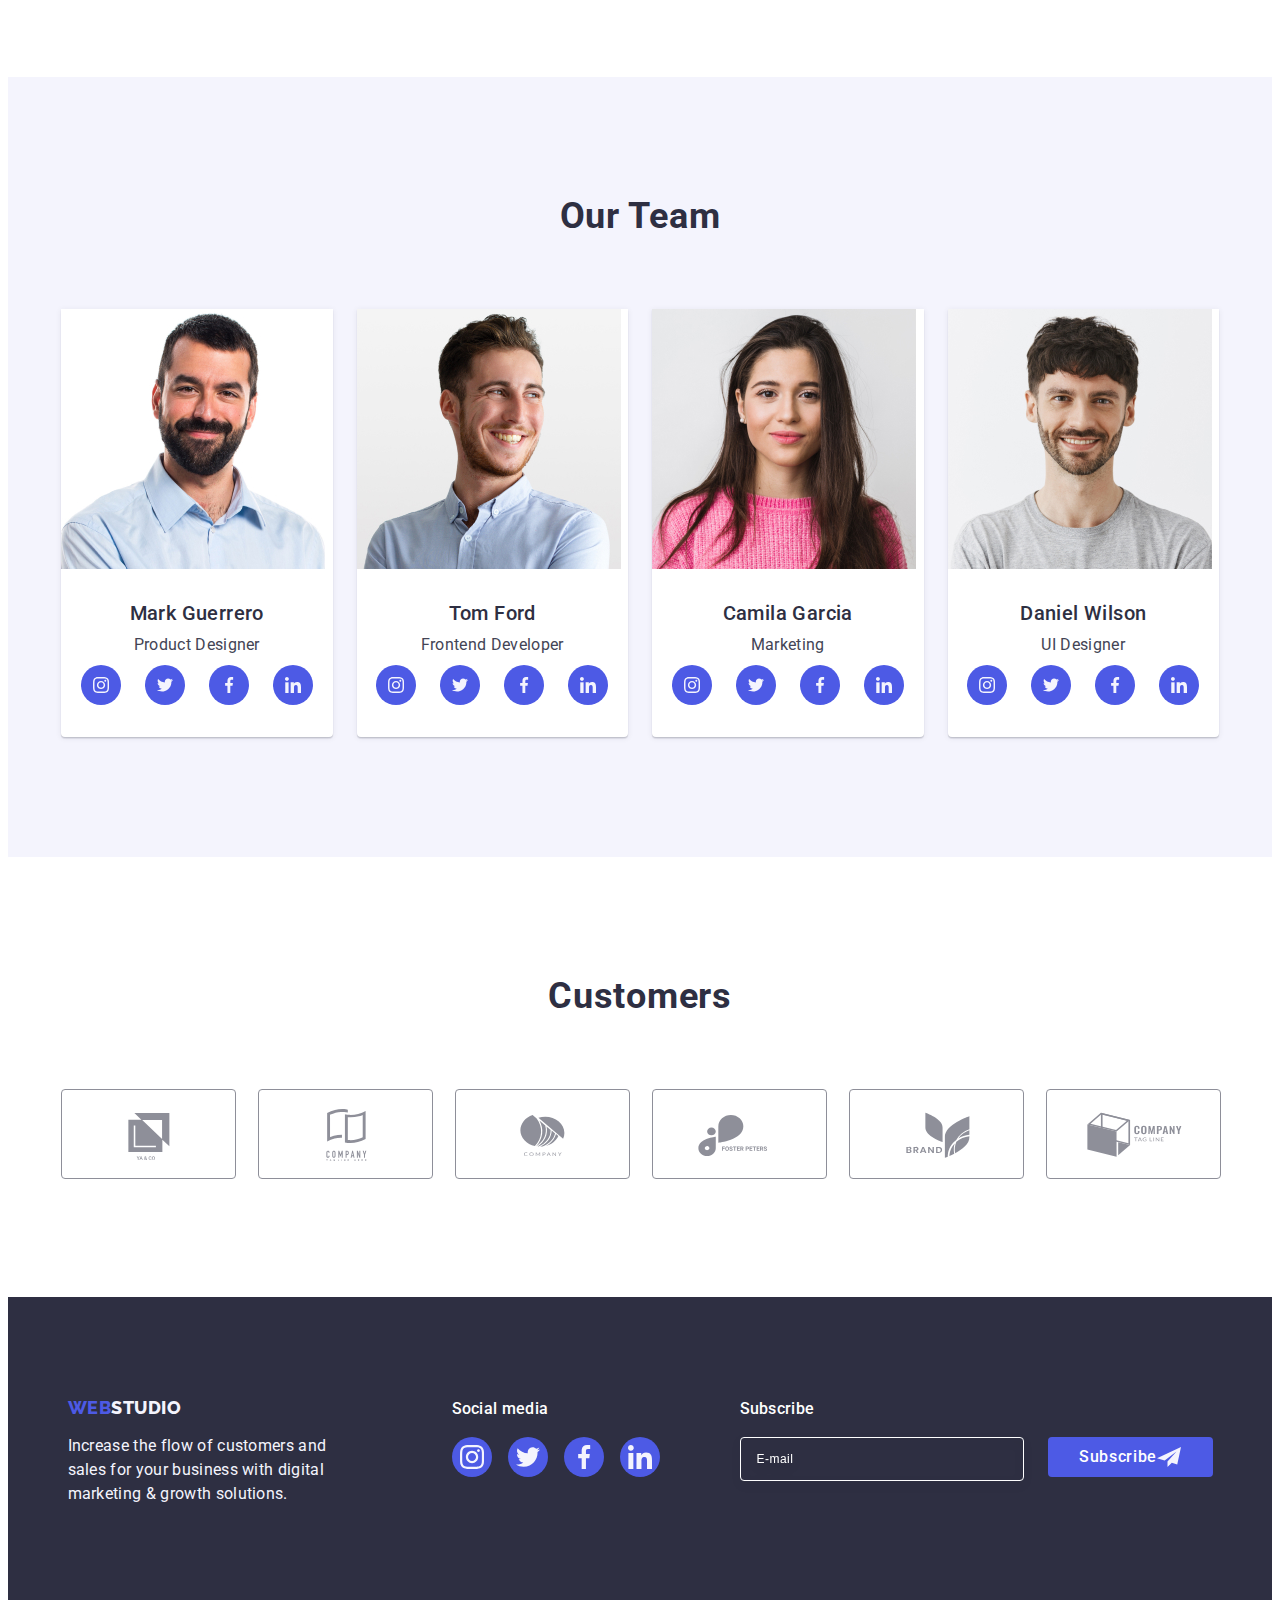
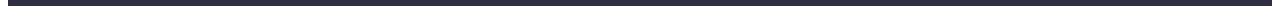
==== commit 4cf1cca3: "hw5 v 9" ====
--- a/index.html
+++ b/index.html
@@ -392,12 +392,13 @@
                 </ul>
 
             </div>
-            <div>
+            <div class="form-container-footer">
+                <p class="footer-media-p">Subscribe</p>
                 <form class="footer-form">
-                    <div> class="footer-label">
-                        <p class="footer-media-p">Subscribe</p>
-                        <input class="footer-input" type="text" name="subscribe" placeholder="E-mail" />
-                    </div>
+                    <label class="footer-label">
+                       
+                        <input class="footer-input" type="email" name="subscribe" placeholder="E-mail" />
+                    </label>
                     <button class="button-sub" type="submit">Subscribe
                         <svg class="section-team-icon" width="24" height="24">
                             <use href="./images/icons.svg#icon-telegram"></use>
--- a/css/styles.css
+++ b/css/styles.css
@@ -438,50 +438,60 @@
   background-color: #31d0aa;
 }
 /* Footer form */
+.form-container-footer {
+  margin-left: 80px;
+}
+.footer-media-p {
+  margin-bottom: 16px;
+  font-weight: 500;
+  font-size: 16px;
+  line-height: 1.5;
+  letter-spacing: 0.02em;
+  color: #ffffff;
+}
+
 .footer-form {
   display: flex;
-  margin-left: 80px;
+  gap: 24px;
 }
 .footer-label {
   display: flex;
   flex-direction: column;
 }
+.footer-input {
+  width: 264px;
+  height: 40px;
+  border: 1px solid #ffffff;
+  background-color: transparent;
+  font-size: 12px;
+  line-height: 1.5; 
+  letter-spacing: 0.04em; 
+  padding-left: 16px; 
+  filter: drop-shadow(0px 4px 4px rgba(0, 0, 0, 0.15));
+  border-radius: 4px;
+  color: #ffffff;
+}
+.footer-input::placeholder { /* Microsoft Edge */
+  color: var(--white);
+}
+
 .button-sub {
-  display: flex;
-  padding: 8px 24px;
-  align-items: center;
-  color: var(--white, #fff);
-  text-align: center;
-  font-family: Roboto;
+  min-width: 165px;
+  height: 40px;
+  display: flex;
+  justify-content: center;
+  align-items: center; 
+  font-family: "Roboto", sans-serif;
   font-size: 16px;
   font-weight: 500;
-  line-height: 24px; /* 150% */
-  letter-spacing: 0.64px;
-  border-radius: 4px;
-  background: var(--iris, #4d5ae5);
-  gap: 16px;
-  height: max-content;
+  line-height: 1.5;
+  letter-spacing: 0.04em;
+  color: #ffffff;
+  cursor: pointer;
+  background-color: #4D5AE5;
   border: none;
-  margin-left: 24px;
-  margin-top: 42px;
-  cursor: pointer;
-}
-
-.footer-input {
-  background-color: var(--navyblue);
-  outline: none;
-  padding: 8px 16px;
-  color: var(--white, #fff);
-  font-family: Roboto;
-  font-size: 12px;
-  font-style: normal;
-  font-weight: 400;
-  line-height: 24px; /* 200% */
-  letter-spacing: 0.48px;
-  border-radius: 4px;
-  border: 1px solid var(--white, #fff);
-  box-shadow: 0px 4px 4px 0px rgba(0, 0, 0, 0.15);
-  width: 264px;
+  border-radius: 4px; 
+
 }
 
 /* porfolio */
@@ -624,9 +634,6 @@
   transform: translateY(-50%);
   transition: fill 250ms cubic-bezier(0.4, 0, 0.2, 1);
   fill: currentColor;
-}
-.modal-svg:focus {
-  fill: #4d5ae5;
 }
 
 .modal-label-textare {
@@ -662,7 +669,6 @@
   color: var(--link);
 }
 .modal-svg-check {
-
 }
 
 .modal-licence-accent {
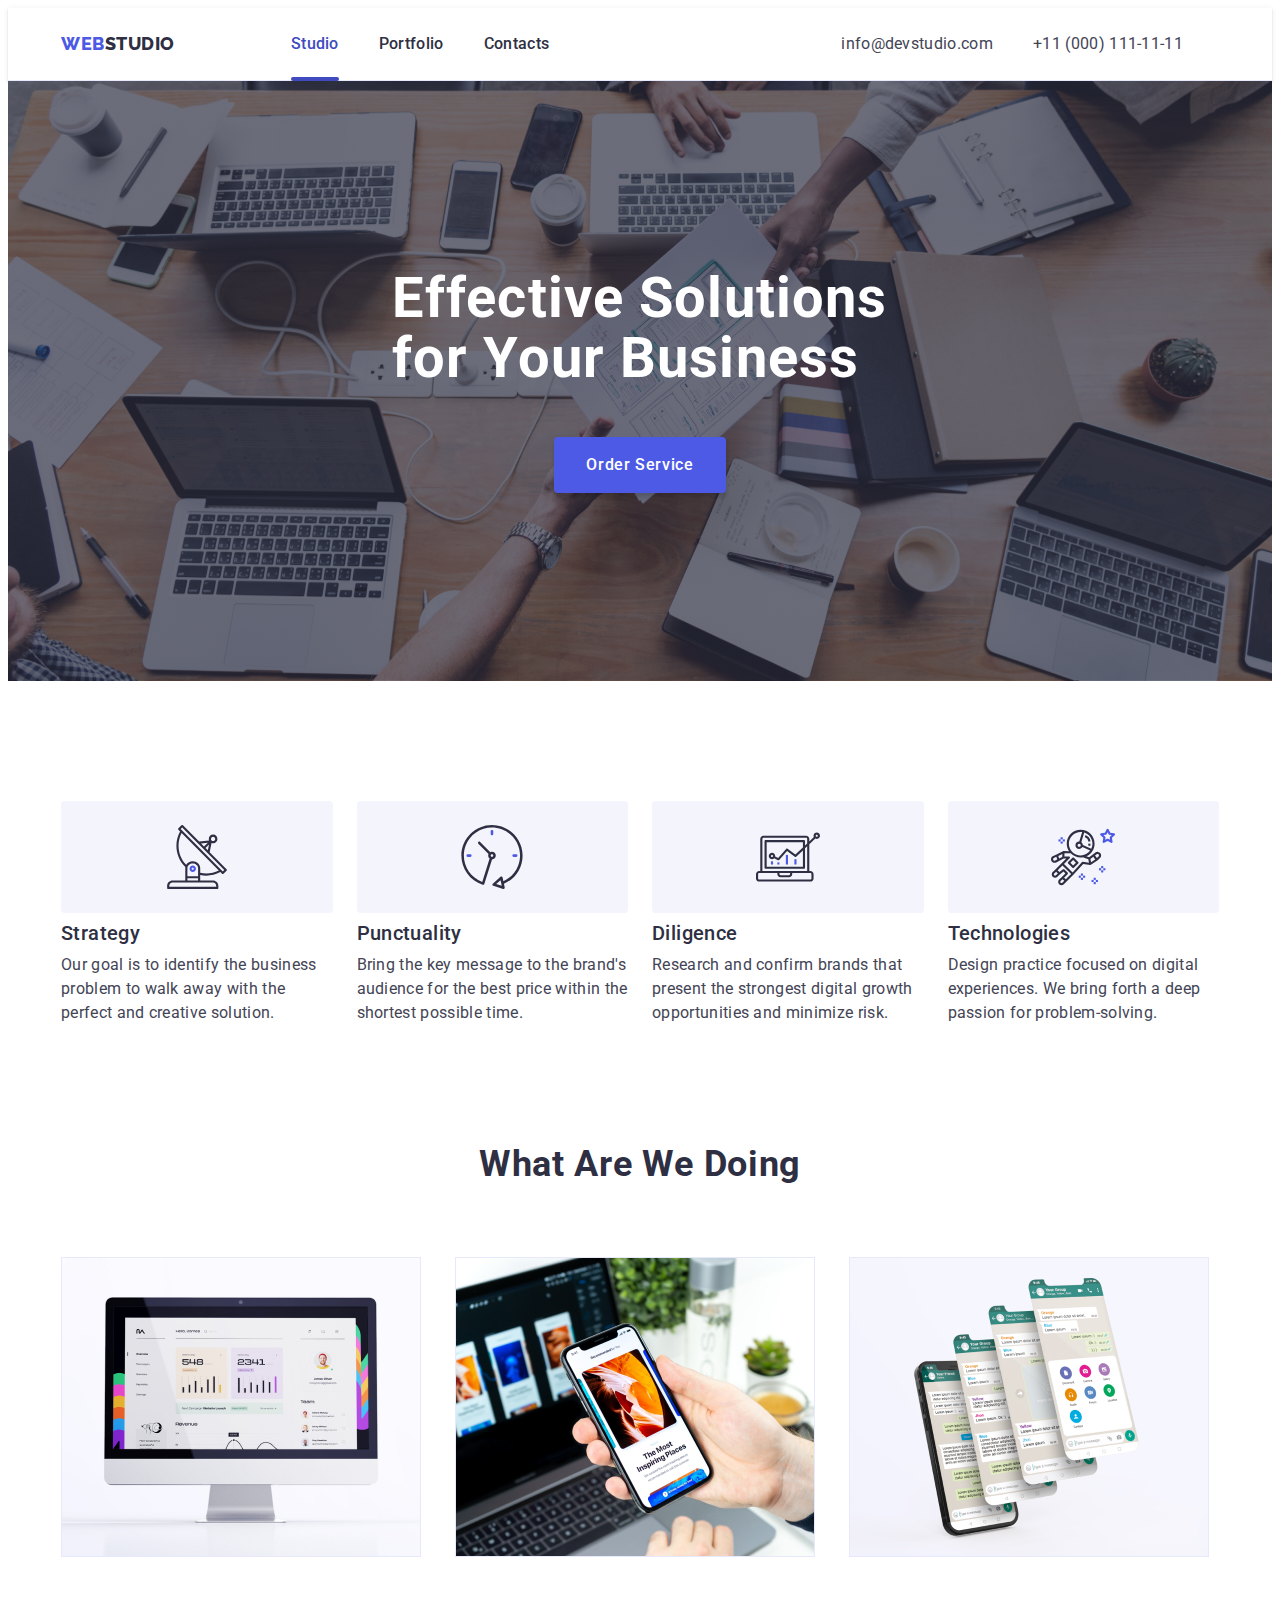
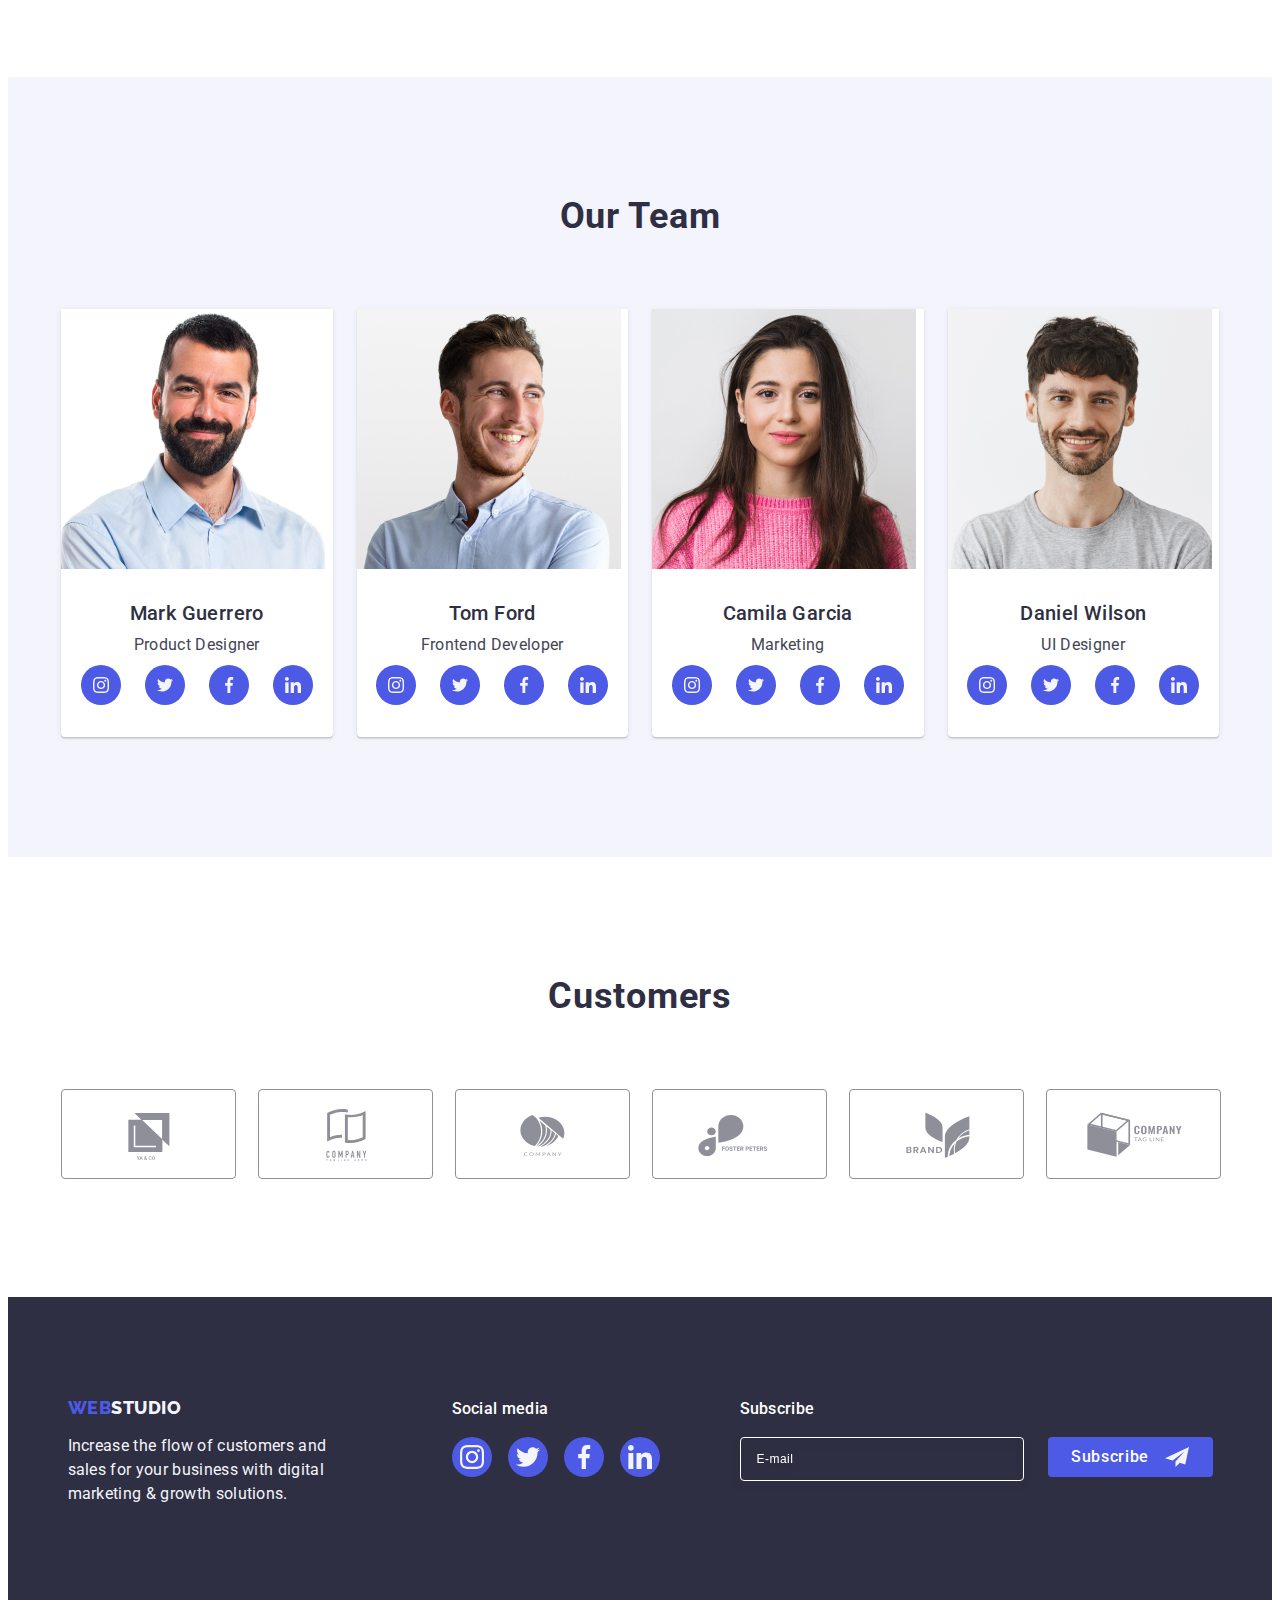
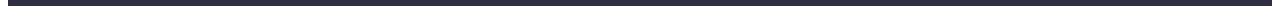
==== commit 623dfe2d: "hw5" ====
--- a/index.html
+++ b/index.html
@@ -396,11 +396,11 @@
                 <p class="footer-media-p">Subscribe</p>
                 <form class="footer-form">
                     <label class="footer-label">
-                       
+
                         <input class="footer-input" type="email" name="subscribe" placeholder="E-mail" />
                     </label>
                     <button class="button-sub" type="submit">Subscribe
-                        <svg class="section-team-icon" width="24" height="24">
+                        <svg class="section-team-icon footer-svg" width="24" height="24">
                             <use href="./images/icons.svg#icon-telegram"></use>
                         </svg>
                     </button>
@@ -409,9 +409,9 @@
         </div>
     </footer>
     <!-- modal window -->
-    <div class="backdrop is-hidden modal" data-modal>
-
-       
+    <div class="backdrop is-hidden " data-modal>
+
+        <div class="modal">
             <button type="button" class="modal-close-btn" data-modal-close>
                 <svg class="close-icon" width="8" height="8">
                     <use href="./images/icons.svg#icon-close-black"></use>
@@ -429,36 +429,35 @@
                         </svg>
                     </div>
                 </div>
-<!-- phone row -->
+                <!-- phone row -->
                 <div class="modal-label">
                     <label for="user-name" class="modal-text">Phone</label>
                     <div class="modal-row">
-                        <input type="text" name="user-name" class="form-input" />
+                        <input id="user-name" type="text" name="user-name" class="form-input" />
                         <svg class="modal-svg" width="18" height="24">
                             <use href="./images/icons.svg#icon-phone-black"></use>
                         </svg>
                     </div>
                 </div>
-<!-- email row -->
+                <!-- email row -->
                 <div class="modal-label">
                     <label for="user-name" class="modal-text">Email</label>
                     <div class="modal-row">
-                        <input type="text" name="user-name" class="form-input" />
+                        <input id="user-name" type="text" name="user-name" class="form-input" />
                         <svg class="modal-svg" width="18" height="24">
                             <use href="./images/icons.svg#icon-email-black"></use>
                         </svg>
                     </div>
                 </div>
-<!-- textarea -->
+                <!-- textarea -->
                 <div class="modal-label-textare">
-                    <label for="user-comment" class="modal-text">Comments</label>
+                    <label for="user-comment" class="modal-text">Comment</label>
                     <textarea id="user-comment" class="textarea-form " name="user-comment" rows="6"
                         placeholder="Text input"></textarea>
                 </div>
-<!-- checkbox -->
+                <!-- checkbox -->
                 <div class="form-checkbox">
-                    <input type="checkbox" class="visually-hidden" name="user-privacy" value="true"
-                        id="user-privacy">
+                    <input type="checkbox" class="visually-hidden cb-active" name="user-privacy" value="true" id="user-privacy">
                     <label for="user-privacy" class="form-label">
                         I accept the terms and conditions of the
                         <span class="modal-licence-accent">
@@ -473,8 +472,8 @@
             </form>
 
             <!-- here was /form -->
-
-        
+        </div>
+
     </div>
 
     <script src="./js/modal.js"></script>
--- a/css/styles.css
+++ b/css/styles.css
@@ -491,7 +491,9 @@
   background-color: #4D5AE5;
   border: none;
   border-radius: 4px; 
-
+}
+.section-team-icon.footer-svg {
+  margin-left: 16px;
 }
 
 /* porfolio */
@@ -635,7 +637,9 @@
   transition: fill 250ms cubic-bezier(0.4, 0, 0.2, 1);
   fill: currentColor;
 }
-
+input:focus + .modal-svg {
+  fill: var(--iris);
+}
 .modal-label-textare {
   margin-bottom: 16px;
 }
@@ -662,14 +666,18 @@
 .form-checkbox {
   margin-bottom: 24px;
 }
+.cb-active:checked {
+  background-color: var(--ocean);
+  border: none;
+  fill: var(--cloud)
+}
 .form-label {
   font-size: 12px;
   line-height: 1.17;
   letter-spacing: 0.04em;
   color: var(--link);
 }
-.modal-svg-check {
-}
+
 
 .modal-licence-accent {
   width: 16px;
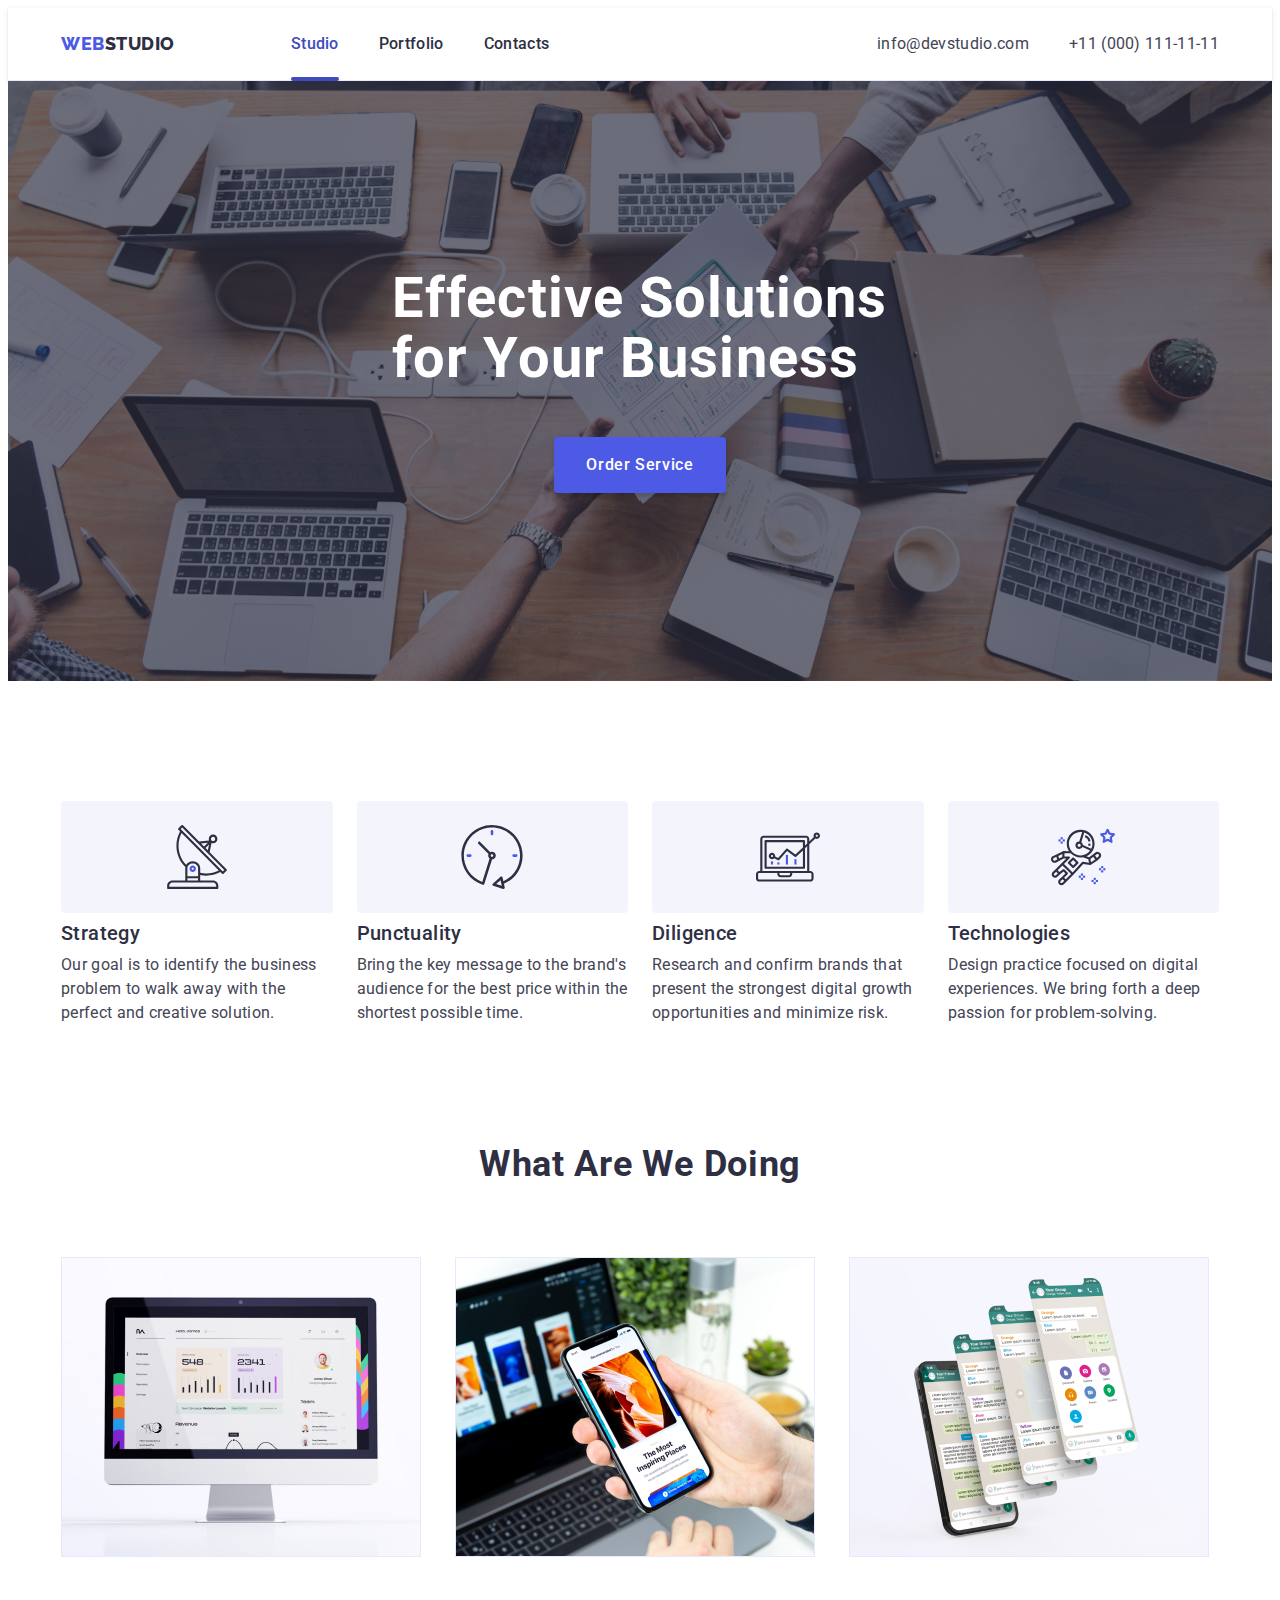
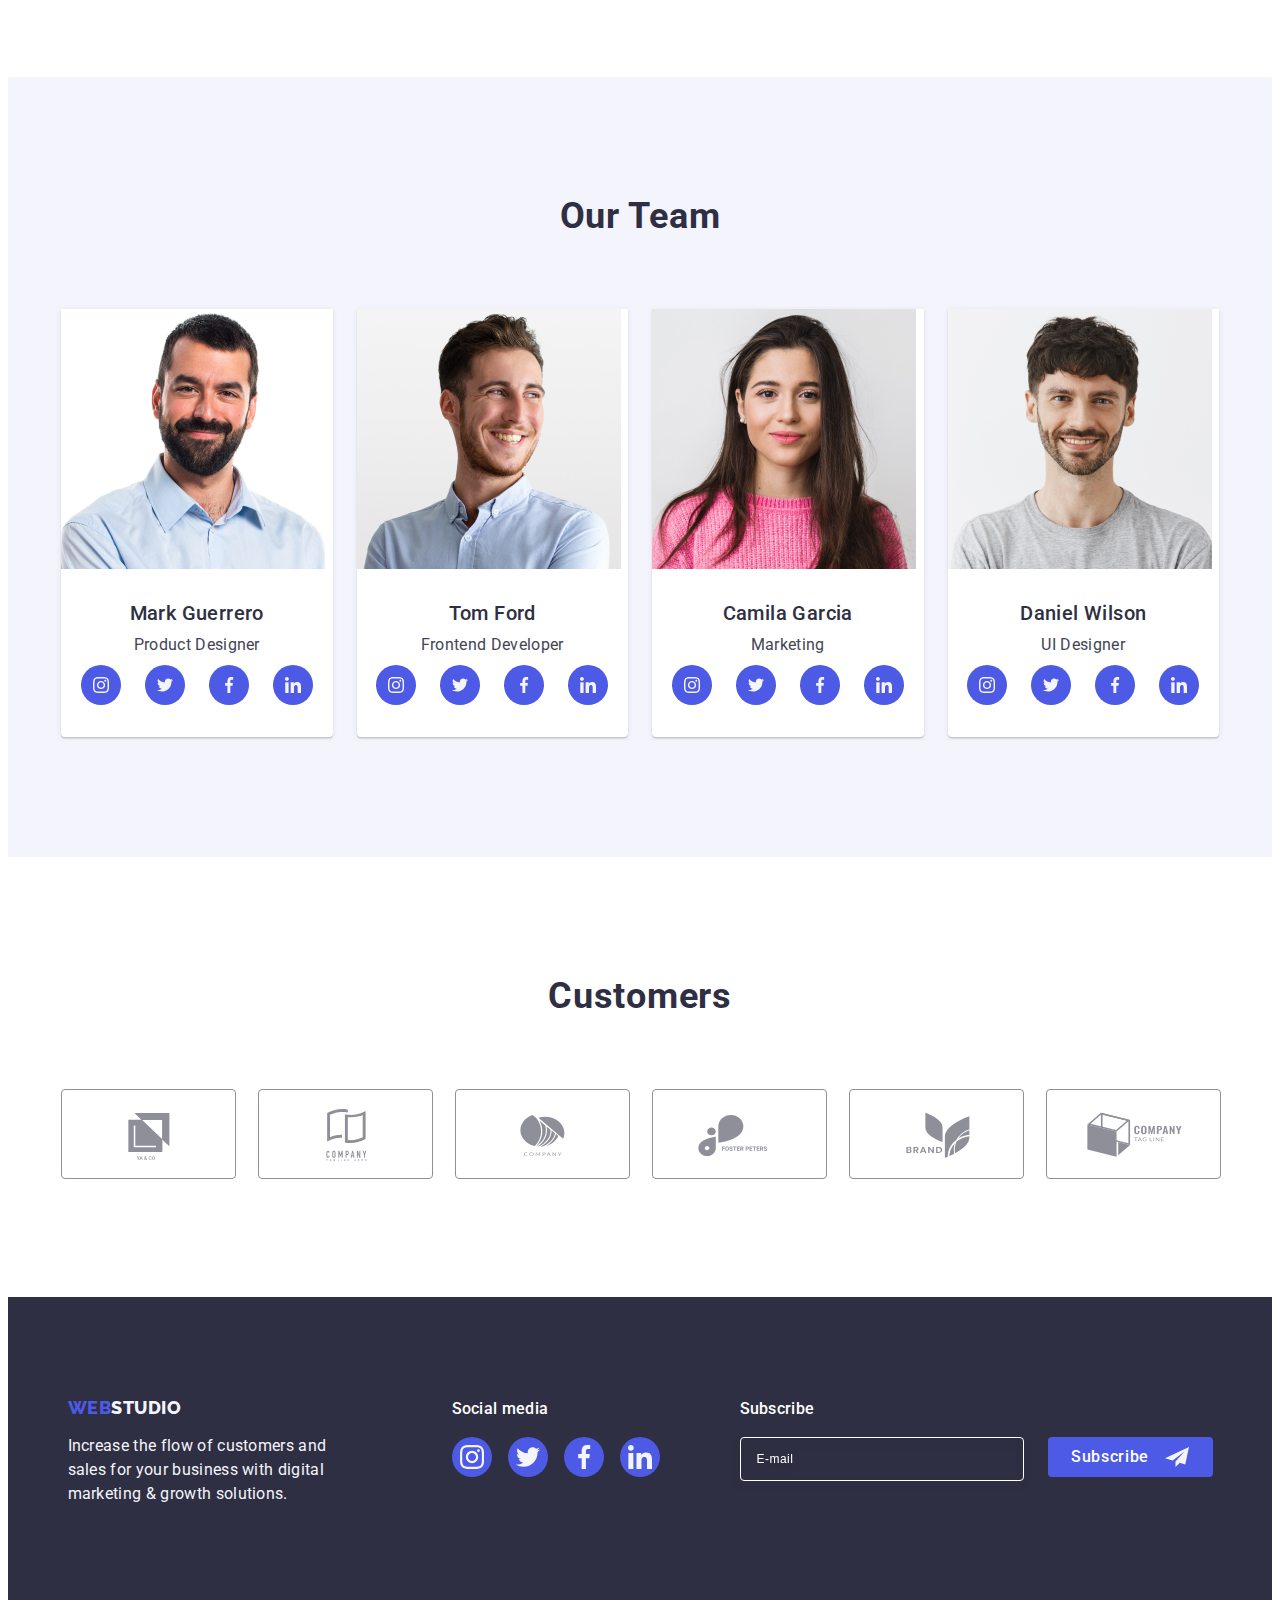
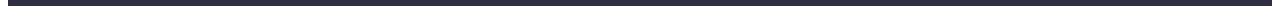
==== commit 43574378: "hw5 finaly" ====
--- a/index.html
+++ b/index.html
@@ -36,7 +36,7 @@
                     </li>
                 </ul>
             </nav>
-            <address>
+            <address class="address-contacts">
                 <ul class="contacts-list">
                     <li class="contact">
                         <a href="mailto:info@devstudio.com" class="mail-phone link">info@devstudio.com</a>
@@ -356,7 +356,6 @@
                     solutions.</p>
             </div>
 
-
             <div class="social-media">
                 <p class="footer-media-p">Social media</p>
                 <ul class="section-media-svg">
@@ -392,11 +391,12 @@
                 </ul>
 
             </div>
+
             <div class="form-container-footer">
                 <p class="footer-media-p">Subscribe</p>
                 <form class="footer-form">
                     <label class="footer-label">
-
+                       
                         <input class="footer-input" type="email" name="subscribe" placeholder="E-mail" />
                     </label>
                     <button class="button-sub" type="submit">Subscribe
@@ -408,6 +408,7 @@
             </div>
         </div>
     </footer>
+
     <!-- modal window -->
     <div class="backdrop is-hidden " data-modal>
 
@@ -418,7 +419,7 @@
                 </svg>
             </button>
             <p class="modal-title">Leave your contacts and we will call you back</p>
-            <form>
+            <form class="chckbx">
                 <!-- name row -->
                 <div class="modal-label">
                     <label for="user-name" class="modal-text">Name</label>
@@ -431,9 +432,9 @@
                 </div>
                 <!-- phone row -->
                 <div class="modal-label">
-                    <label for="user-name" class="modal-text">Phone</label>
+                    <label for="phone" class="modal-text">Phone</label>
                     <div class="modal-row">
-                        <input id="user-name" type="text" name="user-name" class="form-input" />
+                        <input id="phone" type="text" name="user-name" class="form-input" />
                         <svg class="modal-svg" width="18" height="24">
                             <use href="./images/icons.svg#icon-phone-black"></use>
                         </svg>
@@ -441,9 +442,9 @@
                 </div>
                 <!-- email row -->
                 <div class="modal-label">
-                    <label for="user-name" class="modal-text">Email</label>
+                    <label for="email" class="modal-text">Email</label>
                     <div class="modal-row">
-                        <input id="user-name" type="text" name="user-name" class="form-input" />
+                        <input id="email" type="text" name="user-name" class="form-input" />
                         <svg class="modal-svg" width="18" height="24">
                             <use href="./images/icons.svg#icon-email-black"></use>
                         </svg>
@@ -459,12 +460,13 @@
                 <div class="form-checkbox">
                     <input type="checkbox" class="visually-hidden cb-active" name="user-privacy" value="true" id="user-privacy">
                     <label for="user-privacy" class="form-label">
-                        I accept the terms and conditions of the
+                        
                         <span class="modal-licence-accent">
                             <svg class="modal-svg-check" width="10" height="8">
                                 <use href="./images/icons.svg#icon-checkbox"></use>
                             </svg>
                         </span>
+                        I accept the terms and conditions of the
                         <a href="" class="privacy-link">Privacy Policy</a>
                     </label>
                 </div>
--- a/css/styles.css
+++ b/css/styles.css
@@ -138,12 +138,14 @@
   color: var(--ocean);
 }
 /* header contacts */
-
+.address-contacts {
+  margin-left: auto;
+}
 .contacts-list {
   font-style: normal;
   display: flex;
   gap: 40px;
-  margin-left: 252px;
+  
 }
 
 .mail-phone {
@@ -464,14 +466,15 @@
   border: 1px solid #ffffff;
   background-color: transparent;
   font-size: 12px;
-  line-height: 1.5; 
-  letter-spacing: 0.04em; 
-  padding-left: 16px; 
+  line-height: 1.5;
+  letter-spacing: 0.04em;
+  padding-left: 16px;
   filter: drop-shadow(0px 4px 4px rgba(0, 0, 0, 0.15));
   border-radius: 4px;
   color: #ffffff;
 }
-.footer-input::placeholder { /* Microsoft Edge */
+.footer-input::placeholder {
+  /* Microsoft Edge */
   color: var(--white);
 }
 
@@ -480,17 +483,17 @@
   height: 40px;
   display: flex;
   justify-content: center;
-  align-items: center; 
-  font-family: "Roboto", sans-serif;
+  align-items: center;
+  font-family: 'Roboto', sans-serif;
   font-size: 16px;
   font-weight: 500;
   line-height: 1.5;
   letter-spacing: 0.04em;
   color: #ffffff;
   cursor: pointer;
-  background-color: #4D5AE5;
+  background-color: #4d5ae5;
   border: none;
-  border-radius: 4px; 
+  border-radius: 4px;
 }
 .section-team-icon.footer-svg {
   margin-left: 16px;
@@ -666,10 +669,10 @@
 .form-checkbox {
   margin-bottom: 24px;
 }
-.cb-active:checked {
+.cb-active:checked + .form-label .modal-licence-accent {
   background-color: var(--ocean);
   border: none;
-  fill: var(--cloud)
+  fill: var(--cloud);
 }
 .form-label {
   font-size: 12px;
@@ -677,7 +680,6 @@
   letter-spacing: 0.04em;
   color: var(--link);
 }
-
 
 .modal-licence-accent {
   width: 16px;
